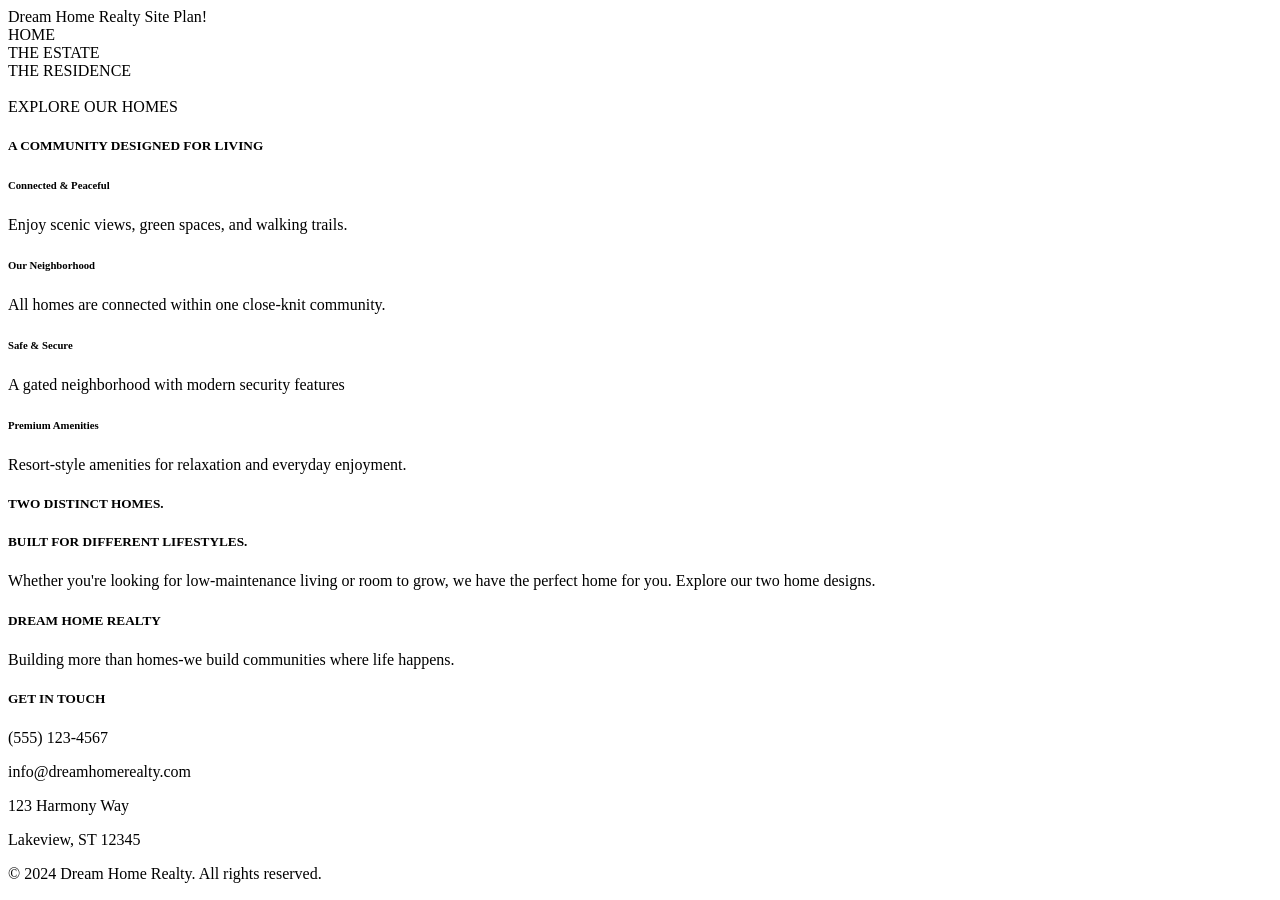
==== index.html @ 061351ef "Basic Format" ====
<!DOCTYPE html>
<html lang="en">
<head>
    <meta charset="UTF-8">
    <meta name="viewport" content="width=device-width, initial-scale=1.0">
    <title>Figueroa's Website</title>
</head>

<body>
    Dream Home Realty Site Plan!
    <div id="wrapper">
        <header>
            <nav>HOME</nav>
            <nav>THE ESTATE</nav>
            <nav>THE RESIDENCE</nav>
        </header>
        <div id="hero">
            <img>
            <nav>EXPLORE OUR HOMES</nav>
        </div>
    </div>
    <section>
        <h5>A COMMUNITY DESIGNED FOR LIVING</h5>
        <h6>Connected & Peaceful</h6>
        <p>Enjoy scenic views, green spaces, and walking trails.</p>
        <h6>Our Neighborhood</h6>
        <p>All homes are connected within one close-knit community.</p>
        <h6>Safe & Secure</h6>
        <p>A gated neighborhood with modern security features</p>
        <h6>Premium Amenities</h6>
        <p>Resort-style amenities for relaxation and everyday enjoyment.</p>
    </section>
    <section>
        <h5>TWO DISTINCT HOMES.</h5>
        <h5>BUILT FOR DIFFERENT LIFESTYLES.</h5>
        <p>Whether you're looking for low-maintenance living or room to grow, we have the perfect home for you. Explore our two home designs.</p>
    </section>
    <h5>DREAM HOME REALTY</h5>
    <p>Building more than homes-we build communities where life happens.</p>
    <h5>GET IN TOUCH</h5>
    <p>(555) 123-4567</p>
    <p>info@dreamhomerealty.com</p>
    <p>123 Harmony Way</p>
    <p>Lakeview, ST 12345</p>
    <section>
        
    </section>
    <footer>© 2024 Dream Home Realty. All rights reserved.</footer>
</body>
</html>
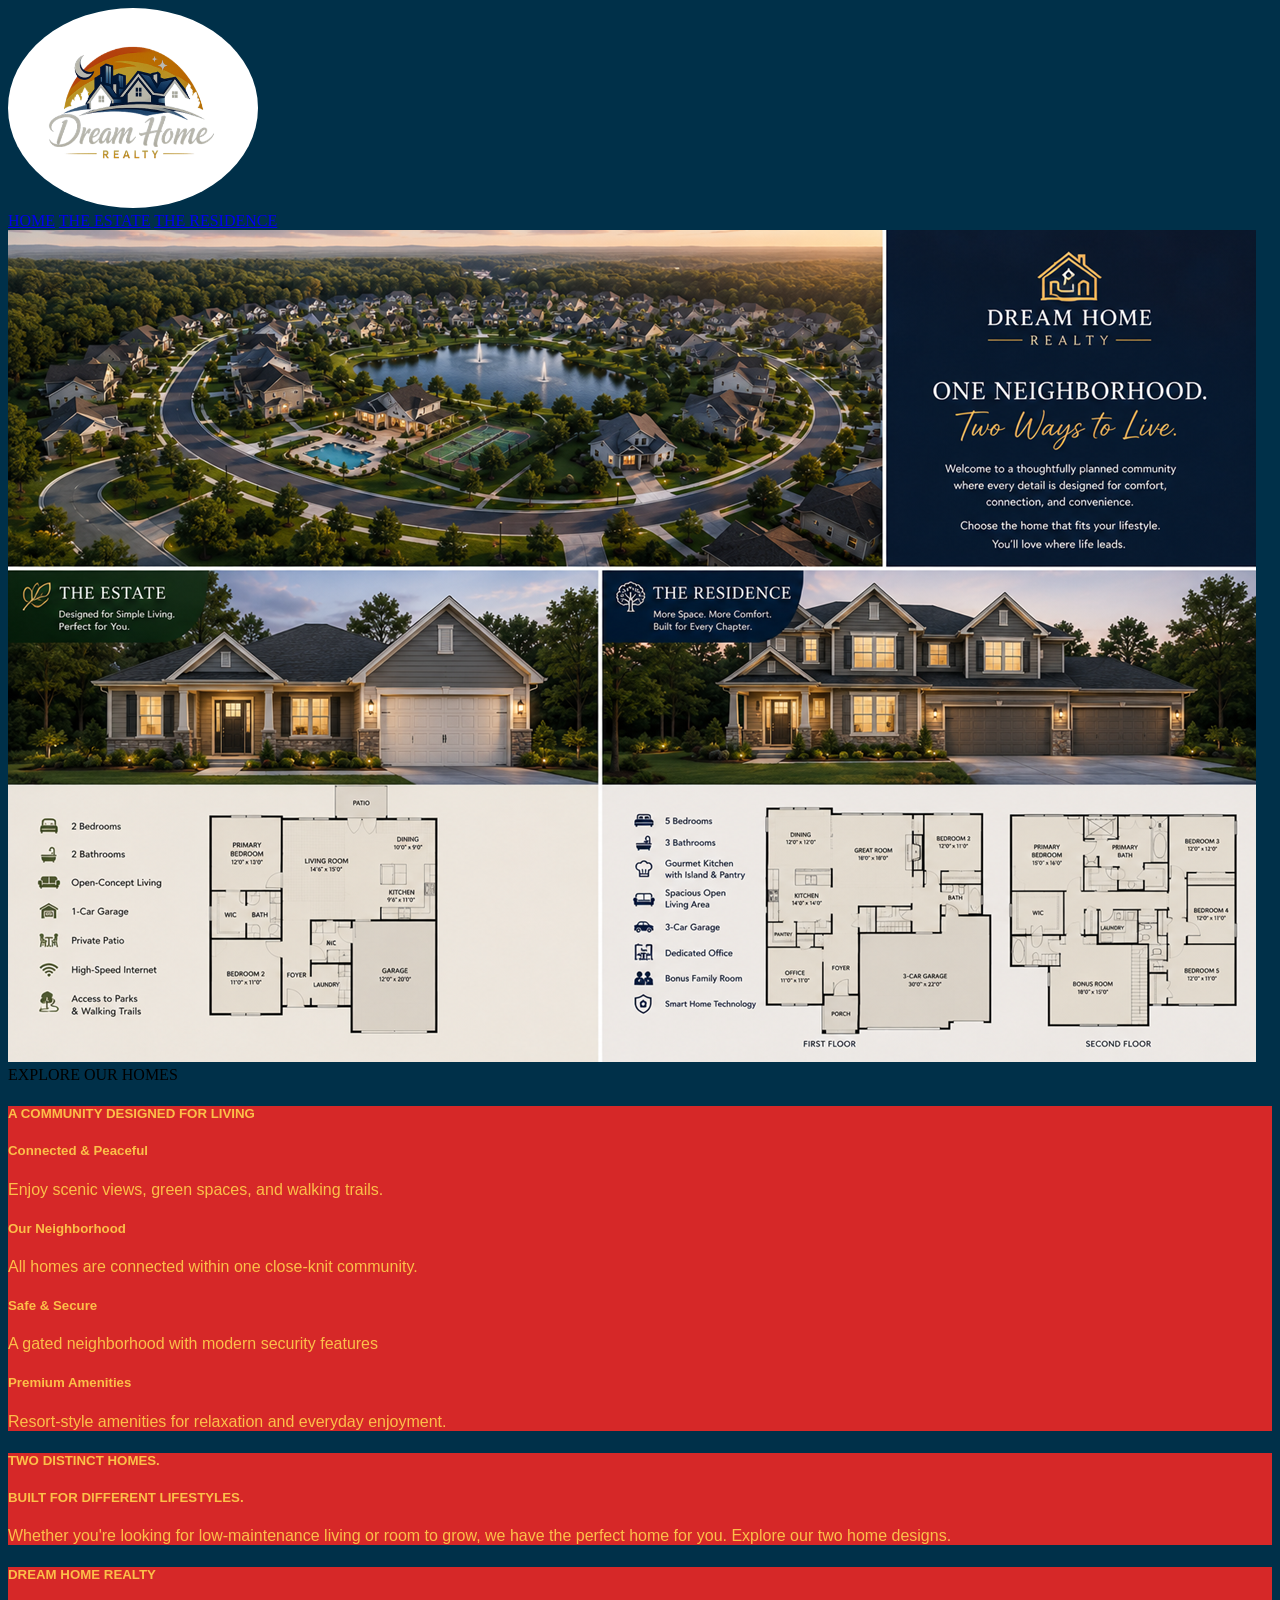
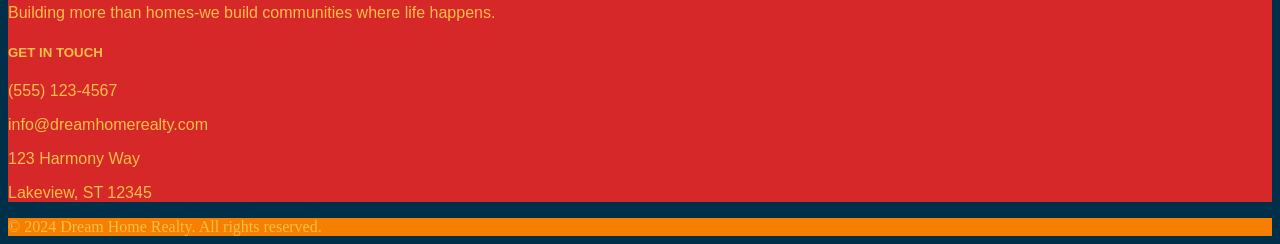
==== commit 68dd276c: "Greater changes to HTML and CSS" ====
--- a/index.html
+++ b/index.html
@@ -3,47 +3,49 @@
 <head>
     <meta charset="UTF-8">
     <meta name="viewport" content="width=device-width, initial-scale=1.0">
+    <link rel="stylesheet" href="styles.css">
     <title>Figueroa's Website</title>
 </head>
 
 <body>
-    Dream Home Realty Site Plan!
     <div id="wrapper">
         <header>
-            <nav>HOME</nav>
-            <nav>THE ESTATE</nav>
-            <nav>THE RESIDENCE</nav>
+            <img class=logo src="images/image1.png" alt="logo">
+            <nav>
+                <a href="page1.html">HOME</a>
+                <a href="page1.html">THE ESTATE</a>
+                <a href="pagef.html">THE RESIDENCE</a>
+            </nav>
         </header>
         <div id="hero">
-            <img>
+            <img src="images/image2.png">
             <nav>EXPLORE OUR HOMES</nav>
         </div>
     </div>
-    <section>
+    <section class="msg">
         <h5>A COMMUNITY DESIGNED FOR LIVING</h5>
-        <h6>Connected & Peaceful</h6>
+        <h5>Connected & Peaceful</h5>
         <p>Enjoy scenic views, green spaces, and walking trails.</p>
-        <h6>Our Neighborhood</h6>
+        <h5>Our Neighborhood</h5>
         <p>All homes are connected within one close-knit community.</p>
-        <h6>Safe & Secure</h6>
+        <h5>Safe & Secure</h5>
         <p>A gated neighborhood with modern security features</p>
-        <h6>Premium Amenities</h6>
+        <h5>Premium Amenities</h5>
         <p>Resort-style amenities for relaxation and everyday enjoyment.</p>
     </section>
-    <section>
+    <section class="msg">
         <h5>TWO DISTINCT HOMES.</h5>
         <h5>BUILT FOR DIFFERENT LIFESTYLES.</h5>
         <p>Whether you're looking for low-maintenance living or room to grow, we have the perfect home for you. Explore our two home designs.</p>
     </section>
+    <section class="msg">
     <h5>DREAM HOME REALTY</h5>
     <p>Building more than homes-we build communities where life happens.</p>
     <h5>GET IN TOUCH</h5>
     <p>(555) 123-4567</p>
     <p>info@dreamhomerealty.com</p>
     <p>123 Harmony Way</p>
-    <p>Lakeview, ST 12345</p>
-    <section>
-        
+    <p>Lakeview, ST 12345</p>  
     </section>
     <footer>© 2024 Dream Home Realty. All rights reserved.</footer>
 </body>
--- a/styles.css
+++ b/styles.css
@@ -0,0 +1,29 @@
+#content {
+max-width: 1600px;
+margin: 0 auto;
+}
+body {
+    background-color: #003049;
+    
+}
+h5 {
+    font-family: 'Montserrat', sans-serif;
+    color: #fcbf49;
+}
+p {
+    font-family: 'Roboto', sans-serif;
+    color: #fcbf49;
+}
+footer {
+    color: #fcbf49;
+    background-color: #f77f00;
+}
+.msg {
+    background-color: #d62828;
+}
+.logo {
+    background-color: white;
+    border-radius: 60%;
+    height: 200px;
+    width: 250px;
+}
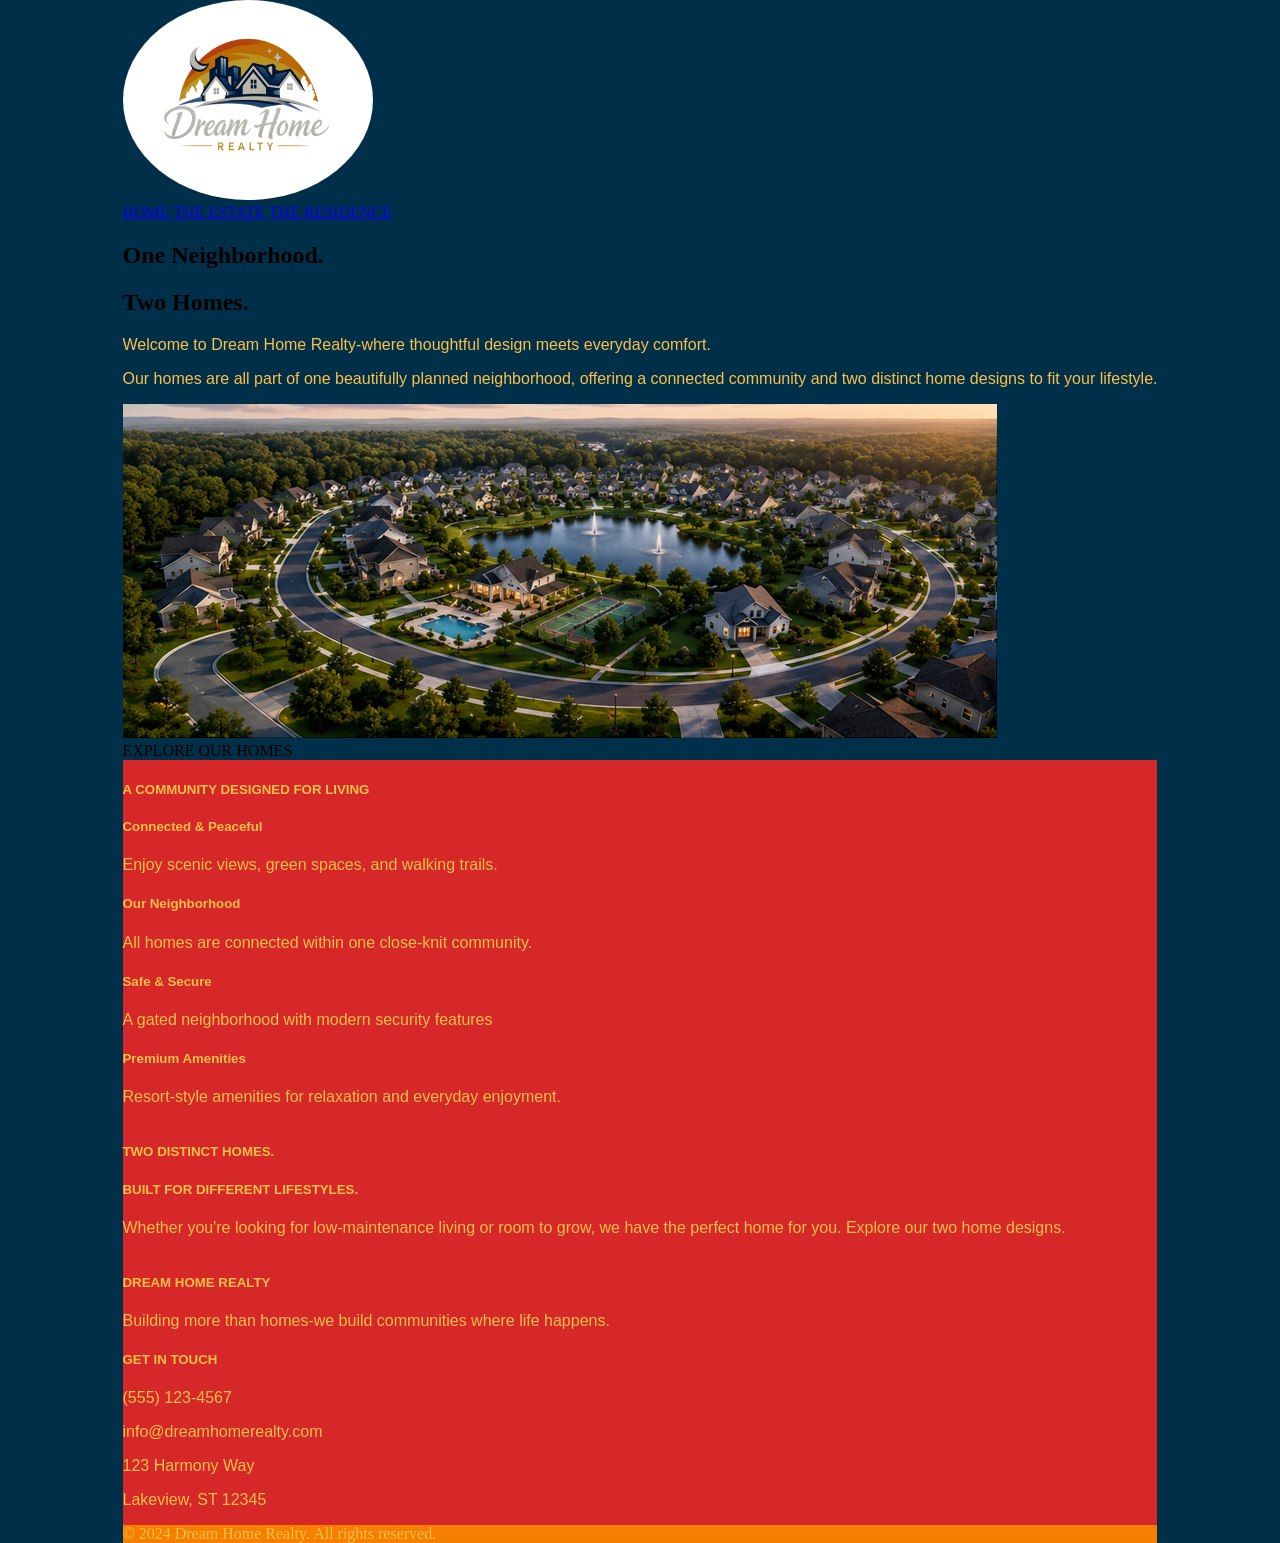
==== commit 1117685e: "Large Changes -Multiple images added -Basic text added -Style sheets altered" ====
--- a/index.html
+++ b/index.html
@@ -10,7 +10,7 @@
 <body>
     <div id="wrapper">
         <header>
-            <img class=logo src="images/image1.png" alt="logo">
+            <img class=logo src="images/logo.png" alt="logo">
             <nav>
                 <a href="page1.html">HOME</a>
                 <a href="page1.html">THE ESTATE</a>
@@ -18,7 +18,13 @@
             </nav>
         </header>
         <div id="hero">
-            <img src="images/image2.png">
+            <section id="msg">
+                <h1>One Neighborhood.</h1>
+                <h1>Two Homes.</h1>
+                <p>Welcome to Dream Home Realty-where thoughtful design meets everyday comfort.</p>
+                <p>Our homes are all part of one beautifully planned neighborhood, offering a connected community and two distinct home designs to fit your lifestyle.</p>
+            </section>
+            <img src="images/figueorabirdview.png">
             <nav>EXPLORE OUR HOMES</nav>
         </div>
     </div>
--- a/styles.css
+++ b/styles.css
@@ -1,10 +1,14 @@
-#content {
-max-width: 1600px;
-margin: 0 auto;
+
+.hero{
+    
 }
 body {
     background-color: #003049;
-    
+    display: grid;
+    margin: 0;
+    justify-content: center;
+    max-width: 1500px;
+
 }
 h5 {
     font-family: 'Montserrat', sans-serif;
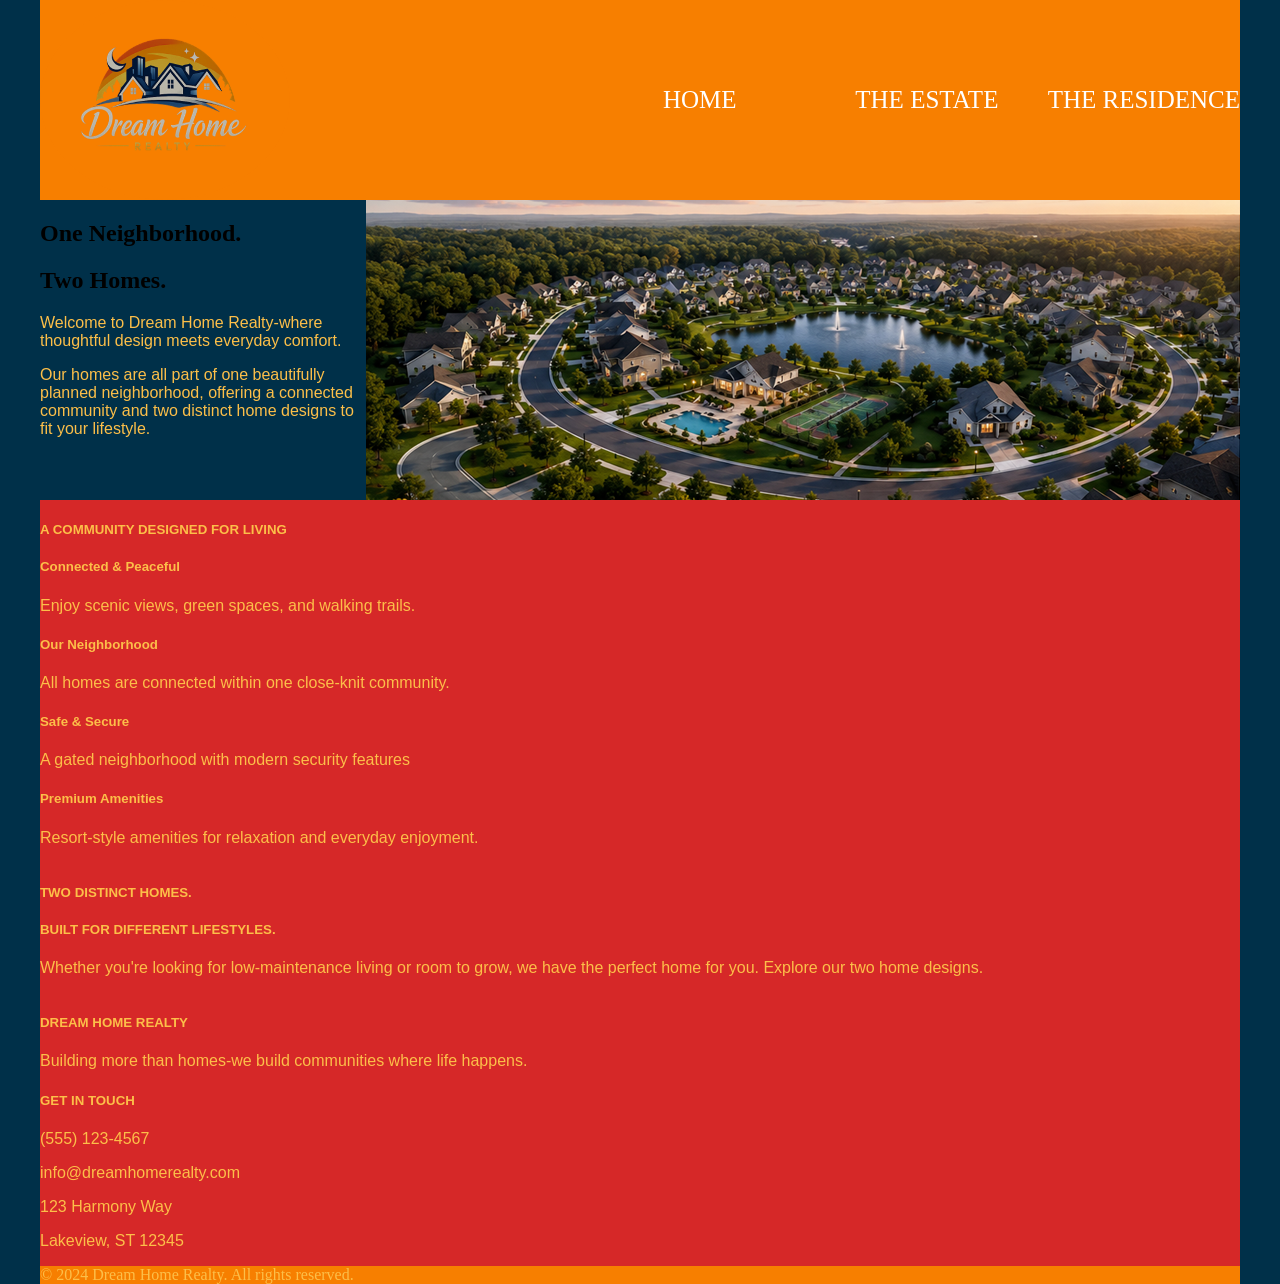
==== commit 66beb12c: "Wireframe changes" ====
--- a/index.html
+++ b/index.html
@@ -12,9 +12,9 @@
         <header>
             <img class=logo src="images/logo.png" alt="logo">
             <nav>
-                <a href="page1.html">HOME</a>
-                <a href="page1.html">THE ESTATE</a>
-                <a href="pagef.html">THE RESIDENCE</a>
+                <a href="index.html">HOME</a>
+                <a href="estate.html">THE ESTATE</a>
+                <a href="residence.html">THE RESIDENCE</a>
             </nav>
         </header>
         <div id="hero">
@@ -25,7 +25,6 @@
                 <p>Our homes are all part of one beautifully planned neighborhood, offering a connected community and two distinct home designs to fit your lifestyle.</p>
             </section>
             <img src="images/figueorabirdview.png">
-            <nav>EXPLORE OUR HOMES</nav>
         </div>
     </div>
     <section class="msg">
--- a/styles.css
+++ b/styles.css
@@ -1,7 +1,13 @@
 
-.hero{
+#hero{
+    display: grid;
+    justify-content: right;
+    height: 300px;
+    width: 1200px;
+    grid-template-columns: 1fr 1fr;
     
 }
+
 body {
     background-color: #003049;
     display: grid;
@@ -10,6 +16,28 @@
     max-width: 1500px;
 
 }
+
+header {
+    display: flex;
+    justify-content: space-between;
+    height: 200px;
+    width: 1200px;
+    background-color: #f77f00;
+    
+}
+
+nav {
+    font-size: 25px;
+    display: grid;
+    align-items: center;
+    grid-template-columns: 1fr 1fr 1fr;
+}
+
+nav a {
+    text-decoration: none;
+    color: white;
+}
+
 h5 {
     font-family: 'Montserrat', sans-serif;
     color: #fcbf49;
@@ -26,7 +54,7 @@
     background-color: #d62828;
 }
 .logo {
-    background-color: white;
+    background-color: #f77f00;
     border-radius: 60%;
     height: 200px;
     width: 250px;
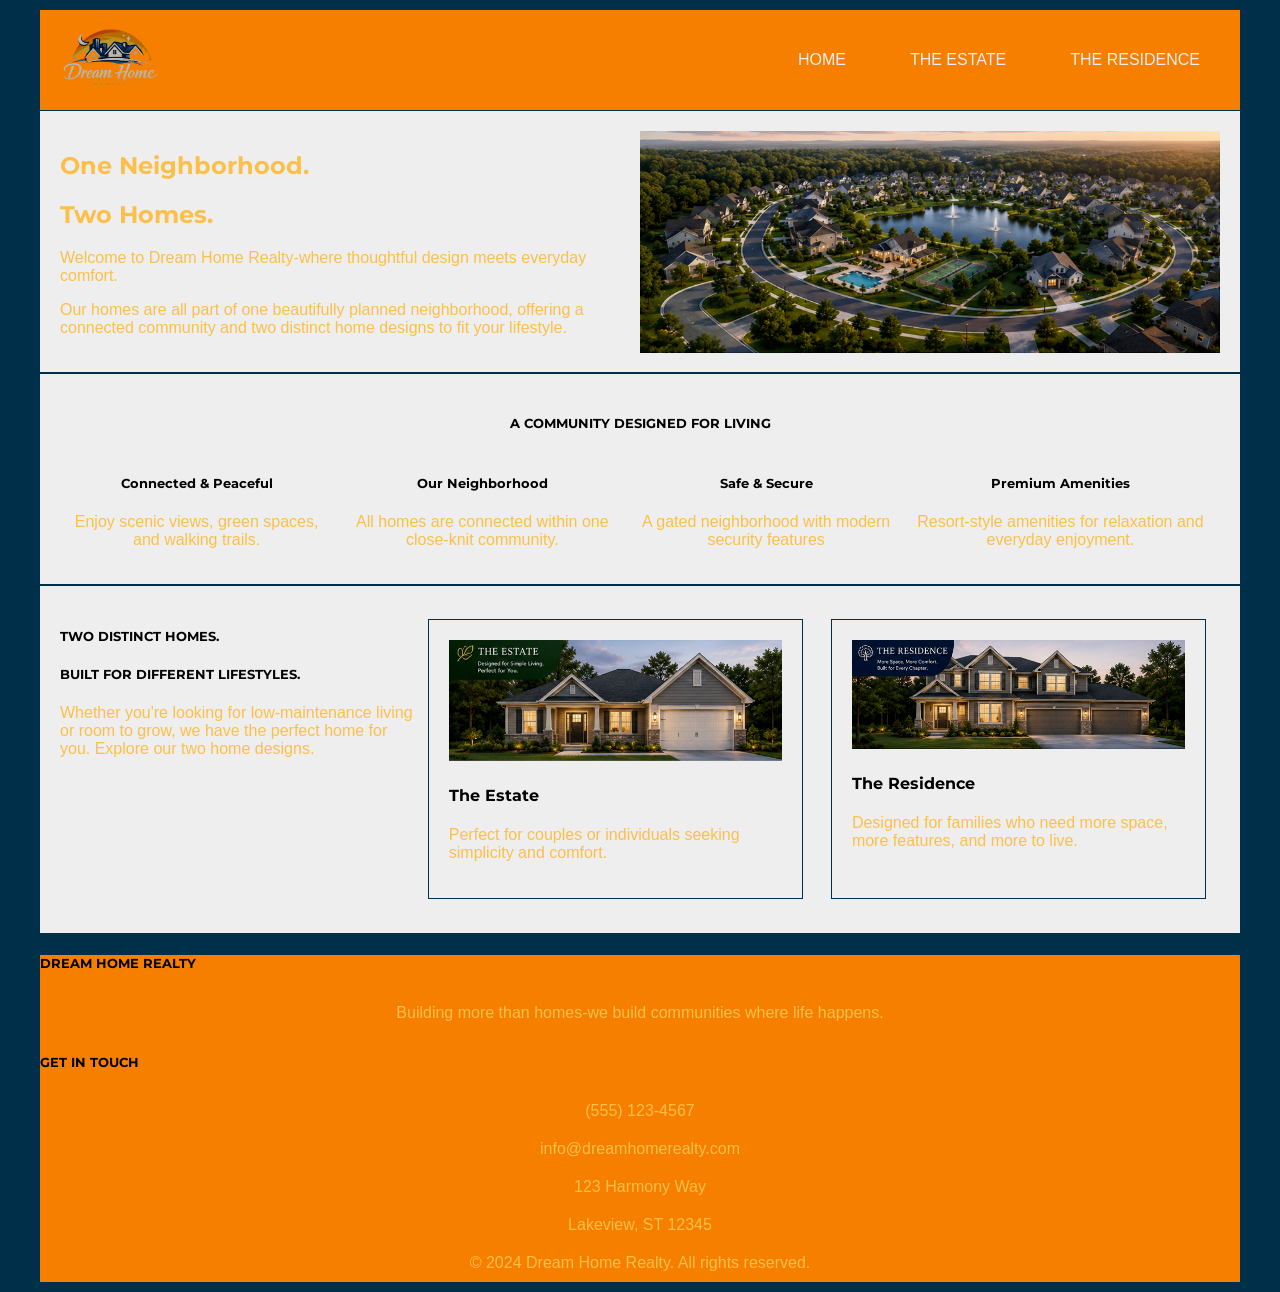
==== commit 9e46b035: "Changes to main page Thank you, Ryan!" ====
--- a/index.html
+++ b/index.html
@@ -10,48 +10,80 @@
 <body>
     <div id="wrapper">
         <header>
-            <img class=logo src="images/logo.png" alt="logo">
+            <img class=img src="images/logo.png" alt="logo">
             <nav>
                 <a href="index.html">HOME</a>
                 <a href="estate.html">THE ESTATE</a>
                 <a href="residence.html">THE RESIDENCE</a>
             </nav>
         </header>
-        <div id="hero">
-            <section id="msg">
-                <h1>One Neighborhood.</h1>
-                <h1>Two Homes.</h1>
-                <p>Welcome to Dream Home Realty-where thoughtful design meets everyday comfort.</p>
-                <p>Our homes are all part of one beautifully planned neighborhood, offering a connected community and two distinct home designs to fit your lifestyle.</p>
+
+
+        <main>
+            <section id="hero">
+                <div>
+                    <h1>One Neighborhood.</h1>
+                    <h1>Two Homes.</h1>
+                    <p>Welcome to Dream Home Realty-where thoughtful design meets everyday comfort.</p>
+                    <p>Our homes are all part of one beautifully planned neighborhood, offering a connected community and two distinct home designs to fit your lifestyle.</p>
+                </div>
+                <img src="images/figueorabirdview.png">
+                
             </section>
-            <img src="images/figueorabirdview.png">
-        </div>
-    </div>
-    <section class="msg">
-        <h5>A COMMUNITY DESIGNED FOR LIVING</h5>
-        <h5>Connected & Peaceful</h5>
-        <p>Enjoy scenic views, green spaces, and walking trails.</p>
-        <h5>Our Neighborhood</h5>
-        <p>All homes are connected within one close-knit community.</p>
-        <h5>Safe & Secure</h5>
-        <p>A gated neighborhood with modern security features</p>
-        <h5>Premium Amenities</h5>
-        <p>Resort-style amenities for relaxation and everyday enjoyment.</p>
-    </section>
-    <section class="msg">
-        <h5>TWO DISTINCT HOMES.</h5>
-        <h5>BUILT FOR DIFFERENT LIFESTYLES.</h5>
-        <p>Whether you're looking for low-maintenance living or room to grow, we have the perfect home for you. Explore our two home designs.</p>
-    </section>
-    <section class="msg">
-    <h5>DREAM HOME REALTY</h5>
-    <p>Building more than homes-we build communities where life happens.</p>
-    <h5>GET IN TOUCH</h5>
-    <p>(555) 123-4567</p>
-    <p>info@dreamhomerealty.com</p>
-    <p>123 Harmony Way</p>
-    <p>Lakeview, ST 12345</p>  
-    </section>
-    <footer>© 2024 Dream Home Realty. All rights reserved.</footer>
+                
+            <section class="msg" id="minis">
+                <h5>A COMMUNITY DESIGNED FOR LIVING</h5>
+                
+                    <div id="minis-holder">
+                        <div class="mini">
+                            <h5>Connected & Peaceful</h5>
+                            <p>Enjoy scenic views, green spaces, and walking trails.</p>
+                        </div>
+                        <div class="mini">
+                            <h5>Our Neighborhood</h5>
+                            <p>All homes are connected within one close-knit community.</p>
+                        </div>
+                        <div class="mini">
+                            <h5>Safe & Secure</h5>
+                            <p>A gated neighborhood with modern security features</p>
+                        </div>
+                        <div class="mini">
+                            <h5>Premium Amenities</h5>
+                            <p>Resort-style amenities for relaxation and everyday enjoyment.</p>
+                        </div>
+                    </div>
+            </section>
+
+            <section class="msg" id="two-homes">
+                <div>
+                    <h5>TWO DISTINCT HOMES.</h5>
+                    <h5>BUILT FOR DIFFERENT LIFESTYLES.</h5>
+                    <p>Whether you're looking for low-maintenance living or room to grow, we have the perfect home for you. Explore our two home designs.</p>
+                </div>
+                <div class="box">
+                    <img src="images/estate-view.png" alt="View of Estate">
+                    <h4>The Estate</h4>
+                    <p>Perfect for couples or individuals seeking simplicity and comfort.</p>
+                </div>
+                <div class="box">
+                    <img src="images/residence-view.png" alt="View of Residence">
+                    <h4>The Residence</h4>
+                    <p>Designed for families who need more space, more features, and more to live.</p>
+                </div>
+
+            </section>
+        </main>
+
+
+    <footer>
+        <h5>DREAM HOME REALTY</h5>
+        <p>Building more than homes-we build communities where life happens.</p>
+        <h5>GET IN TOUCH</h5>
+        <p>(555) 123-4567</p>
+        <p>info@dreamhomerealty.com</p>
+        <p>123 Harmony Way</p>
+        <p>Lakeview, ST 12345</p>  
+        <p>&copy; 2024 Dream Home Realty. All rights reserved.</p>
+    </footer>
 </body>
-</html>+</html>
--- a/styles.css
+++ b/styles.css
@@ -1,61 +1,123 @@
-
-#hero{
-    display: grid;
-    justify-content: right;
-    height: 300px;
-    width: 1200px;
-    grid-template-columns: 1fr 1fr;
-    
+@font-face {
+    font-family: 'Montserrat';
+    src: url('fonts/Montserrat-VariableFont_wght.ttf') format('truetype');
 }
 
-body {
-    background-color: #003049;
-    display: grid;
-    margin: 0;
-    justify-content: center;
-    max-width: 1500px;
-
+* {
+    box-sizing: border-box;
 }
 
+:root {
+    --blue: #003049;
+    --red: #d62828;
+    --orange: #f77f00;
+    --yellow: #fcbf49;
+
+    --grey: #eee;
+
+    --heading-font: 'Montserrat', serif;
+    --text-font: 'Roboto', sans-serif;
+
+    --outline: var(--blue);
+}
+
+h1, h2, h3, h4, h5, h6 {
+    font-family: var(--heading-font);
+}
+h1, h3, p {
+    color: var(--yellow);
+}
+h2, li, #perfect-for p {
+    color: var(--blue);
+}
+
+p, li, a {
+    font-family: var(--text-font);
+}
+
+/* ---------------------------------------------- */
 header {
     display: flex;
     justify-content: space-between;
-    height: 200px;
-    width: 1200px;
-    background-color: #f77f00;
-    
+    background-color: var(--orange);
+    outline: 1px solid var(--outline);
+    margin-bottom: 1px;
+}
+
+header img {
+    max-height: 100px;
 }
 
 nav {
-    font-size: 25px;
-    display: grid;
-    align-items: center;
-    grid-template-columns: 1fr 1fr 1fr;
+    margin: auto 10px;
 }
 
 nav a {
     text-decoration: none;
-    color: white;
+    color: var(--grey);
+    padding: 30px;
+}
+nav a:hover {
+    color: var(--red);
+    text-decoration: underline;
 }
 
-h5 {
-    font-family: 'Montserrat', sans-serif;
-    color: #fcbf49;
+body {
+    max-width: 1200px;
+    margin: 10px auto;
+    background-color: var(--blue);
 }
-p {
-    font-family: 'Roboto', sans-serif;
-    color: #fcbf49;
+
+footer {
+    margin: 0;
+    background-color: var(--orange);
+    outline: 1px solid var(--outline);
 }
-footer {
-    color: #fcbf49;
-    background-color: #f77f00;
+footer p {
+    margin: 0;
+    padding: 10px;
+    text-align: center;
 }
-.msg {
-    background-color: #d62828;
+
+/* ---------------------------------------------- */
+
+main {
+    background-color: var(--grey);
 }
-.logo {
-    background-color: #f77f00;
-    border-radius: 60%;
-    height: 200px;
-    width: 250px;
+
+.box {
+    outline: 1px var(--blue) solid; 
+    width: 80%;
+    margin: 15px;
+    padding: 20px;
+}
+.box img {
+    width: 100%;
+}
+section {
+    outline: 1px var(--blue) solid; 
+    padding: 20px;
+}
+#hero{
+    display: grid;
+    justify-content: right;
+    max-width: 1200px;
+    grid-template-columns: 1fr 1fr;
+    
+}
+#hero img {
+    width: 100%;
+}
+#two-homes {
+    display: flex;
+}
+#minis {
+    display: block;
+    text-align: center;
+}
+#minis-holder {
+    display: flex;
+}
+#mini {
+    display: block;
 }
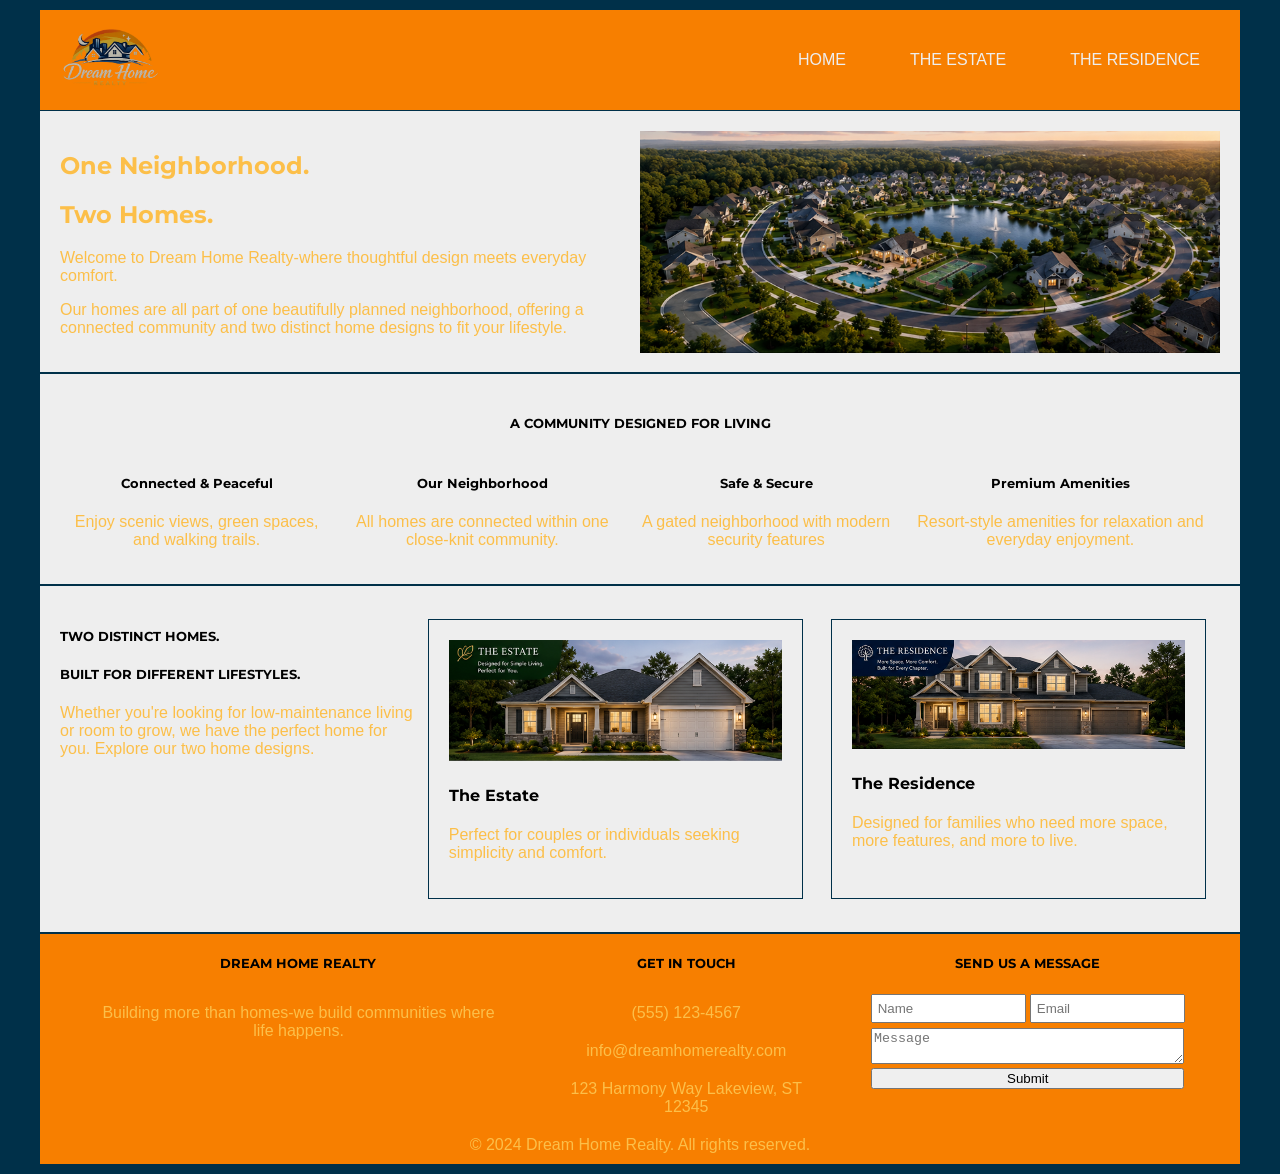
==== commit 7d0834b1: "Finished header and footer" ====
--- a/index.html
+++ b/index.html
@@ -76,13 +76,27 @@
 
 
     <footer>
-        <h5>DREAM HOME REALTY</h5>
-        <p>Building more than homes-we build communities where life happens.</p>
-        <h5>GET IN TOUCH</h5>
-        <p>(555) 123-4567</p>
-        <p>info@dreamhomerealty.com</p>
-        <p>123 Harmony Way</p>
-        <p>Lakeview, ST 12345</p>  
+        <div class="footer-top">
+            <div>
+                <h5>DREAM HOME REALTY</h5>
+                <p>Building more than homes-we build communities where life happens.</p>
+            </div>
+            <div>
+                <h5>GET IN TOUCH</h5>
+                <p>(555) 123-4567</p>
+                <p>info@dreamhomerealty.com</p>
+                <p>123 Harmony Way Lakeview, ST 12345</p>
+            </div>
+            <div>
+                <h5>SEND US A MESSAGE</h5>
+                <form>
+                    <input type="text" placeholder="Name">
+                    <input type="text" placeholder="Email">
+                    <textarea placeholder="Message"></textarea>
+                    <button>Submit</button>
+                </form>
+            </div>
+        </div>
         <p>&copy; 2024 Dream Home Realty. All rights reserved.</p>
     </footer>
 </body>
--- a/styles.css
+++ b/styles.css
@@ -72,11 +72,11 @@
     margin: 0;
     background-color: var(--orange);
     outline: 1px solid var(--outline);
+    text-align: center;
 }
 footer p {
     margin: 0;
     padding: 10px;
-    text-align: center;
 }
 
 /* ---------------------------------------------- */
@@ -120,4 +120,81 @@
 }
 #mini {
     display: block;
+}
+
+.footer-top {
+    display: flex;
+}
+
+footer div {
+    margin: 0 20px;
+}
+
+footer form {
+    max-width: 400px;
+}
+footer form input {
+    margin-bottom: 5px;
+    padding: 5px;
+    width: 45%;
+}
+footer form textarea {
+    width: 91%
+}
+footer form button {
+    width: 91%;
+}
+
+/* ---------------------------------------------- */
+
+@media screen and (max-width: 1200px) {
+    body {
+        margin: 0;
+    }
+}
+
+@media screen and (max-width: 1000px) {
+    #residence-details {
+        grid-template-columns: repeat(3, 1fr);
+    }
+    #floor-plans img {
+        width: 100%;
+    }
+    #perfect-for {
+        width: 90%;
+    }
+}
+
+@media screen and (max-width: 800px) {
+    #residence-hero, #residence-details {
+        display:block;
+    }
+    main * {
+        justify-content: center;
+        justify-self: center;
+        text-align: center;
+    }
+    #residence-details img {
+        width: 70%;
+    }
+    #perfect-for {
+        width: 200px;
+    }
+    footer form textarea, footer form input, footer form button {
+        width: 100%;
+    }
+}
+
+@media screen and (max-width: 650px) {
+    header {
+        display: block;
+        text-align: center;
+    }
+    nav a {
+        display: block;
+        padding: 10px;
+    }
+    .footer-top {
+        display: block;
+    }
 }
